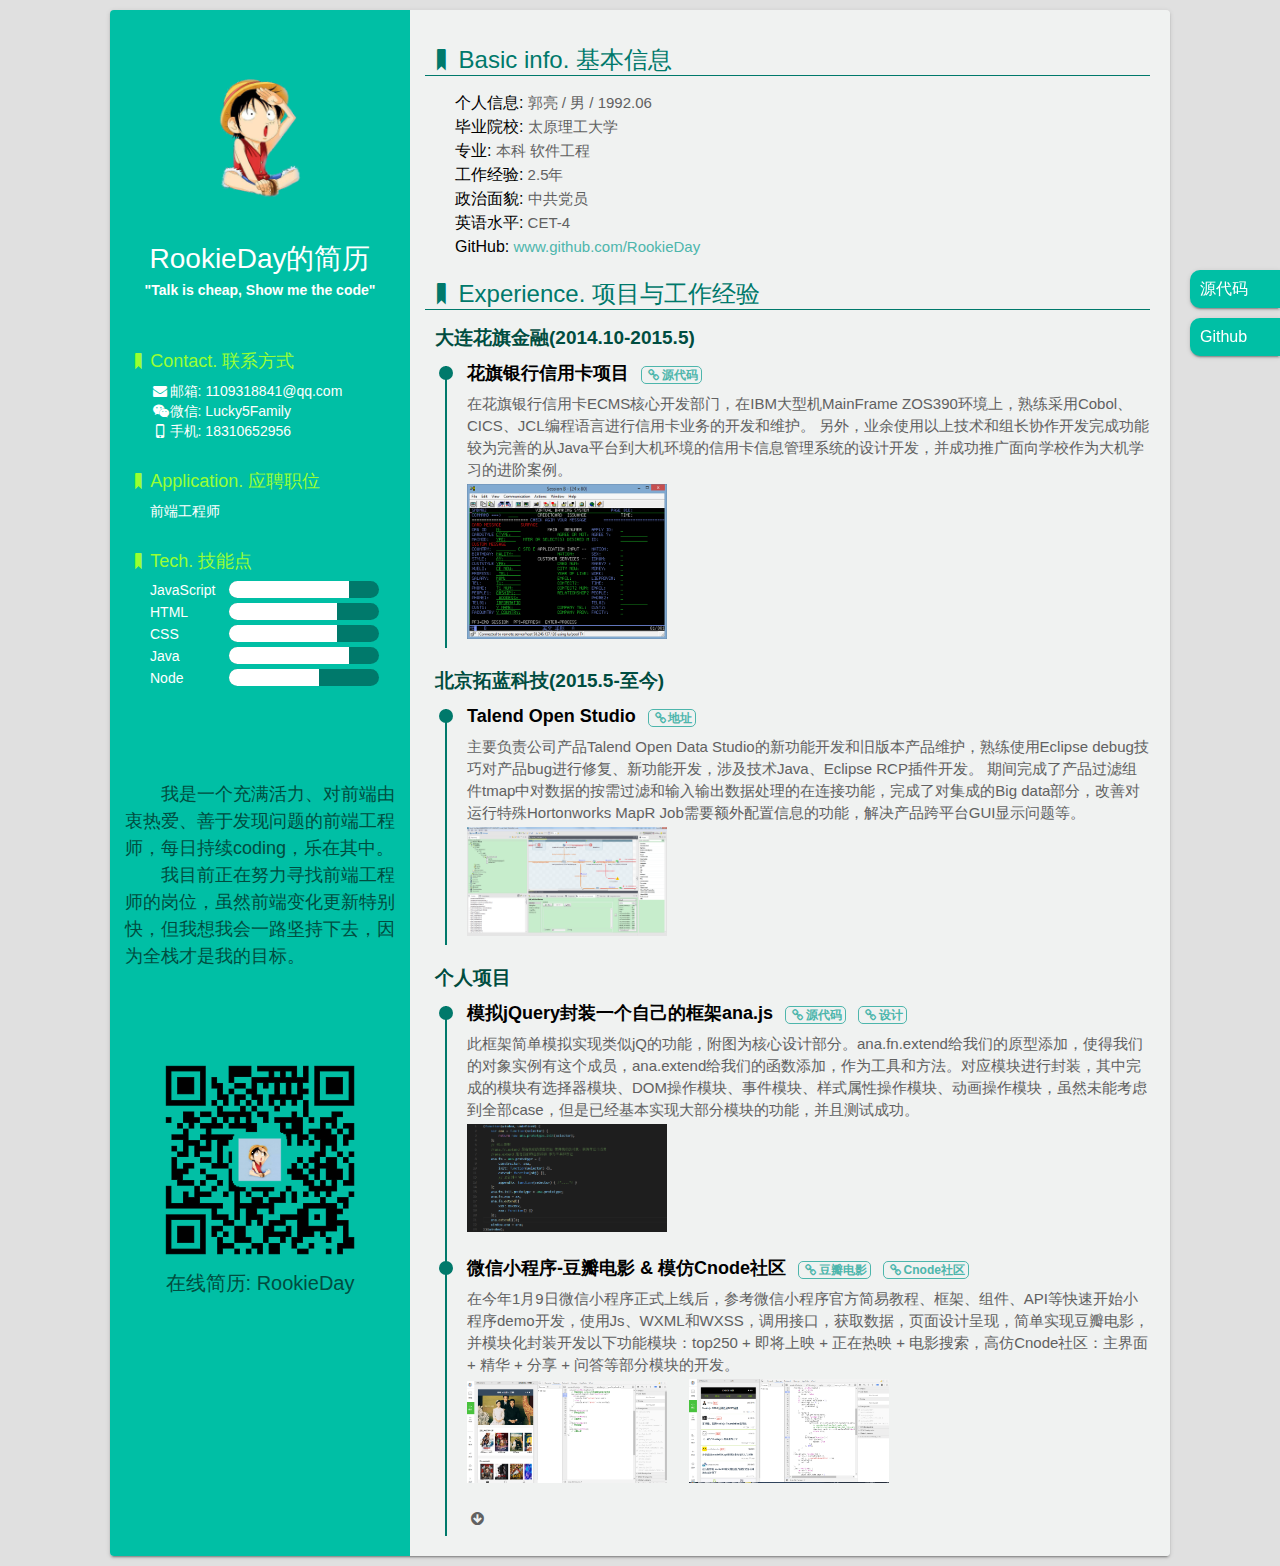
==== print1.html @ 3bf45c66 "update" ====
<!DOCTYPE html>
<html lang="en">

<head>
    <meta charset="UTF-8">
    <title>RookieDay的简历</title>
    <meta name="resume" content="RookieDay 前端求职简历">
    <link rel="stylesheet" href="css/style.css">
    <link rel="stylesheet" href="css/fontello.css">
    <link rel="icon" href="favicon.ico">
</head>

<body>
    <aside>
        <ul>
            <li>
                <a href="https://github.com/RookieDay/resume" target="_blank">源代码</a>
            </li>
            <li>
                <a href="https://github.com/RookieDay" target="blank">Github</a>
            </li>
        </ul>
    </aside>

    <div class="container">
        <div class="slidebar">
            <div class="title">
                <img src="img/head.png" alt="">
                <h1>RookieDay的简历</h1>
                <h2>"Talk is cheap, Show me the code"</h2>
            </div>
            <ul class="slide-info">
                <li class="someRight">
                    <dt><i class="icon-bookmark"></i>Contact. 联系方式</dt>
                    <dd><i class="icon-mail-alt"></i>邮箱: <a href="1109318841@qq.com" target="_blank">1109318841@qq.com</a></dd>
                    <dd><i class="icon-wechat"></i>微信: Lucky5Family</dd>
                    <dd><i class="icon-mobile"></i>手机: 18310652956</a>
                    </dd>
                </li>
                <li class="someRight">
                    <dt><i class="icon-bookmark"></i>Application. 应聘职位</dt>
                    <dd>前端工程师</dd>
                </li>
                <li class="skill">
                    <dt><i class="icon-bookmark"></i>Tech. 技能点</dt>
                    <dd>
                        <div class="skill-name">JavaScript</div>
                        <div class="skill-bar-wrap">
                            <div class="skill-bar" style="width: 80%"></div>
                        </div>
                    </dd>
                    <dd>
                        <div class="skill-name">HTML</div>
                        <div class="skill-bar-wrap">
                            <div class="skill-bar" style="width: 72%"></div>
                        </div>
                    </dd>
                    <dd>
                        <div class="skill-name">CSS</div>
                        <div class="skill-bar-wrap">
                            <div class="skill-bar" style="width: 72%"></div>
                        </div>
                    </dd>
                    <dd>
                        <div class="skill-name">Java</div>
                        <div class="skill-bar-wrap">
                            <div class="skill-bar" style="width: 80%"></div>
                        </div>
                    </dd>
                    <dd>
                        <div class="skill-name">Node</div>
                        <div class="skill-bar-wrap">
                            <div class="skill-bar" style="width: 60%"></div>
                        </div>
                    </dd>
                </li>
            </ul>
            <div class="note">
                <p>我是一个充满活力、对前端由衷热爱、善于发现问题的前端工程师，每日持续coding，乐在其中。</p>
                <p>我目前正在努力寻找前端工程师的岗位，虽然前端变化更新特别快，但我想我会一路坚持下去，因为全栈才是我的目标。</p>
            </div>
            <div class="qr">
                <div class="qr-in">
                    <img src="img/QR.jpg" alt="">
                    <p>在线简历: <a href="https://rookieday.github.io/" target="_blank">RookieDay</a></p>
                </div>
            </div>
        </div>
        <div class="main">
            <ul class="main-info">
                <li class="someRight">
                    <dt><i class="icon-bookmark"></i>Basic info. 基本信息</dt>
                    <dd><span>个人信息:</span> 郭亮 / 男 / 1992.06</dd>
                    <dd><span>毕业院校:</span> 太原理工大学</dd>
                    <dd><span>专业:</span> 本科 软件工程</dd>
                    <dd><span>工作经验:</span> 2.5年</dd>
                    <dd><span>政治面貌:</span> 中共党员</dd>
                    <dd><span>英语水平:</span> CET-4</dd>
                    <dd><span>GitHub:</span>
                        <a href="https://github.com/RookieDay" target="_blank">www.github.com/RookieDay</a>
                    </dd>
                </li>
                <li>
                    <dt><i class="icon-bookmark"></i>Experience. 项目与工作经验</dt>
                    <h3>大连花旗金融(2014.10-2015.5)</h3>
                    <ul class="exp">
                        <li>
                            <div class="circle"></div>
                            <h4>花旗银行信用卡项目
                                <a href="https://github.com/RookieDay/VirtualBank" target="_blank"><i class="icon-link"></i>源代码</a>
                            </h4>
                            <p>在花旗银行信用卡ECMS核心开发部门，在IBM大型机MainFrame ZOS390环境上，熟练采用Cobol、CICS、JCL编程语言进行信用卡业务的开发和维护。 另外，业余使用以上技术和组长协作开发完成功能较为完善的从Java平台到大机环境的信用卡信息管理系统的设计开发，并成功推广面向学校作为大机学习的进阶案例。
                            </p>
                            <img src="img/menu.png" alt="">
                        </li>
                    </ul>
                    <h3>北京拓蓝科技(2015.5-至今)</h3>
                    <ul class="exp">
                        <li>
                            <div class="circle"></div>
                            <h4>Talend Open Studio
                                <a href="https://github.com/guol-talend" target="_blank"><i class="icon-link"></i>地址</a>
                            </h4>
                            <p>主要负责公司产品Talend Open Data Studio的新功能开发和旧版本产品维护，熟练使用Eclipse debug技巧对产品bug进行修复、新功能开发，涉及技术Java、Eclipse RCP插件开发。 期间完成了产品过滤组件tmap中对数据的按需过滤和输入输出数据处理的在连接功能，完成了对集成的Big data部分，改善对运行特殊Hortonworks MapR Job需要额外配置信息的功能，解决产品跨平台GUI显示问题等。
                            </p>
                            <img src="img/talend.png" alt="">
                        </li>
                    </ul>

                    <h3>个人项目</h3>
                    <ul class="exp">
                        <li>
                            <div class="circle"></div>
                            <h4>
                                模拟jQuery封装一个自己的框架ana.js
                                <a href="https://github.com/RookieDay/Porject/tree/master/%E6%A1%86%E6%9E%B6" target="_blank"><i class="icon-link"></i>源代码</a>
                                <a href="https://github.com/RookieDay/anajs" target="_blank"><i class="icon-link"></i>设计</a>
                            </h4>
                            <p>此框架简单模拟实现类似jQ的功能，附图为核心设计部分。ana.fn.extend给我们的原型添加，使得我们的对象实例有这个成员，ana.extend给我们的函数添加，作为工具和方法。对应模块进行封装，其中完成的模块有选择器模块、DOM操作模块、事件模块、样式属性操作模块、动画操作模块，虽然未能考虑到全部case，但是已经基本实现大部分模块的功能，并且测试成功。
                            </p>
                            <img src="img/prototype.png">
                        </li>
                        <li>
                            <div class="circle"></div>
                            <h4>
                                微信小程序-豆瓣电影 & 模仿Cnode社区
                                <a href="https://github.com/RookieDay/Porject/tree/master/%E5%B0%8F%E7%A8%8B%E5%BA%8F/DouBan_Movie" target="_blank"><i class="icon-link"></i>豆瓣电影</a>
                                <a href="https://github.com/RookieDay/Porject/tree/master/%E5%B0%8F%E7%A8%8B%E5%BA%8F/cnode" target="_blank"><i class="icon-link"></i>Cnode社区</a>
                            </h4>
                            <p>在今年1月9日微信小程序正式上线后，参考微信小程序官方简易教程、框架、组件、API等快速开始小程序demo开发，使用Js、WXML和WXSS，调用接口，获取数据，页面设计呈现，简单实现豆瓣电影，并模块化封装开发以下功能模块：top250 + 即将上映 + 正在热映 + 电影搜索，高仿Cnode社区：主界面 + 精华 + 分享 + 问答等部分模块的开发。
                            </p>
                            <img src="img/douban.png"> &nbsp;&nbsp;&nbsp;
                            <img src="img/cnode.png" alt="">
                        </li>
                        <li>
                            <dd><i class="icon-down-circled"></i></dd>
                        </li>

                    </ul>
                </li>

            </ul>
        </div>
    </div>

</body>

</html>
---- css/style.css ----
* {
    margin: 0;
    padding: 0;
}

body {
    background: #e0e0e0;
    font-family: 'Helvetica Neue', Helvetica, 'Lucida Grande', Arial, 'Hiragino Sans GB', 微软雅黑, 'WenQuanYi Micro Hei', STHeiti, SimSun, sans-serif;
    min-width: 1080px;
}

ul,
li {
    list-style: none;
}

a {
    text-decoration: none;
}

h1,
h2,
h3,
h4,
h5,
dt,
dd,
p {
    cursor: default;
}

aside {
    position: fixed;
    right: 0;
    top: 30%;
    z-index: 2;
}

aside li {
    margin-bottom: 10px;
    border-radius: 10px 0 0 10px;
    background: #00bfa5;
    box-shadow: 0 2px 2px 0 rgba(0, 0, 0, .14), 0 3px 1px -2px rgba(0, 0, 0, .2), 0 1px 5px 0 rgba(0, 0, 0, .12);
}

aside a {
    color: #fff;
    display: inline-block;
    width: 80px;
    height: 38px;
    line-height: 38px;
    padding-left: 10px;
}

.container {
    position: relative;
    margin: 10px auto;
    box-shadow: 0 2px 2px 0 rgba(0, 0, 0, .14), 0 3px 1px -2px rgba(0, 0, 0, .2), 0 1px 5px 0 rgba(0, 0, 0, .12);
    width: 1060px;
    overflow: hidden;
    border-radius: 4px;
}

.slidebar {
    position: absolute;
    top: 0;
    bottom: 0;
    width: 300px;
    padding: 15px 15px 10000px;
    background: #00bfa5;
    color: #fff;
    line-height: 1.5;
    -webkit-box-sizing: border-box;
    -moz-box-sizing: border-box;
    box-sizing: border-box;
    margin-bottom: -10000px;
}

.title {
    margin: 25px 0 20px;
    text-align: center;
}

.title img {
    display: block;
    margin: 0 auto 5px;
    width: 220px;
}

h1 {
    font-size: 28px;
    font-weight: normal;
}

h2 {
    font-size: 14px;
}

.slide-info li {
    padding-top: 20px;
}

.slide-info dt {
    font-size: 18px;
    color: #9f3;
    line-height: 40px;
}

.slide-info dd {
    font-size: 14px;
    line-height: 20px;
}

.someRight dd {
    margin-left: 25px;
}

.someRight a {
    color: #fff;
}

.skill {
    position: relative;
}

.skill-name {
    width: 100px;
    font-size: 14px;
    display: inline-block;
    position: relative;
    left: 25px;
    top: -3px;
}

.skill-bar-wrap {
    height: 17px;
    width: 150px;
    background: #00796b;
    display: inline-block;
    border-radius: 20px;
}

.skill-bar {
    height: 17px;
    background: #fff;
    border-radius: 20px 0 0 20px;
}

.note {
    text-indent: 2em;
    margin-top: 90px;
    color: #004d40;
    font-size: 18px;
}

.qr {
    margin-top: 90px;
    font-size: 20px;
    text-align: center;
    color: #004d40;
}

.qr-in {
    margin: 0 auto;
}

.qr-in img {
    width: 200px;
}

.qr-in a {
    color: #004d40;
}

.main {
    position: relative;
    left: 300px;
    width: 720px;
    padding: 15px 20px 10000px;
    background: #f0f2f1;
    margin-bottom: -10000px;
}

.main a {
    color: #4db6ac;
}

.main-info>li {
    padding-top: 20px;
}

.main-info dt {
    font-size: 24px;
    color: #00796b;
    line-height: 30px;
    border-bottom: 1px solid #00796b;
    margin: 0 0 15px -5px;
}

.main-info dd {
    font-size: 15px;
    line-height: 24px;
    color: #616161;
}

.main-info span {
    color: #000;
    font-size: 16px;
}

h3 {
    font-size: 19px;
    color: #004d40;
    margin: 0 0 15px 5px;
}

h4 {
    line-height: 30px;
    font-size: 18px;
    color: #000;
    position: relative;
    bottom: 3px;
}

h5 {
    clear: both;
    font-size: 16px;
    color: #000;
    line-height: 25px;
}

.fa {
    margin-right: 2px;
}

h4 a,
h5 a {
    font-size: 12px;
    border: 1px solid #4db6ac;
    padding: 1px 3px;
    border-radius: 5px;
    margin-left: 7px;
}

.circle {
    height: 14px;
    width: 14px;
    border-radius: 100%;
    background: #00796b;
    float: left;
    position: absolute;
    left: -28px;
    top: 5px;
}

.exp {
    border-left: 2px solid #00796b;
    margin-left: 15px;
}

.exp p {
    font-size: 15px;
    color: #616161;
    line-height: 22px;
    margin-bottom: 3px;
}

.exp>li {
    position: relative;
    top: -5px;
    margin: 0 0 20px 20px;
}

.exp img {
    width: 200px;
}

.exp ul>li {
    margin: 0 0 12px 0;
}

footer {
    margin: 30px 0 20px;
}

footer p {
    text-align: center;
    color: #616161;
    font-size: 14px;
}

footer a {
    color: #616161;
}

.throb {
    -webkit-animation: throb 3.33s ease-in-out infinite;
    animation: throb 3.33s ease-in-out infinite;
}

@-webkit-keyframes throb {
    0% {
        -webkit-transform: scale(1);
    }
    50% {
        -webkit-transform: scale(0.8);
    }
    100% {
        -webkit-transform: scale(1);
    }
}

@keyframes throb {
    0% {
        transform: scale(1);
    }
    50% {
        transform: scale(18);
    }
    100% {
        transform: scale(1);
    }
}
---- css/fontello.css ----
@font-face {
  font-family: 'fontello';
  src: url('../font/fontello.eot?84853991');
  src: url('../font/fontello.eot?84853991#iefix') format('embedded-opentype'),
       url('../font/fontello.woff2?84853991') format('woff2'),
       url('../font/fontello.woff?84853991') format('woff'),
       url('../font/fontello.ttf?84853991') format('truetype'),
       url('../font/fontello.svg?84853991#fontello') format('svg');
  font-weight: normal;
  font-style: normal;
}
/* Chrome hack: SVG is rendered more smooth in Windozze. 100% magic, uncomment if you need it. */
/* Note, that will break hinting! In other OS-es font will be not as sharp as it could be */
/*
@media screen and (-webkit-min-device-pixel-ratio:0) {
  @font-face {
    font-family: 'fontello';
    src: url('../font/fontello.svg?84853991#fontello') format('svg');
  }
}
*/
 
 [class^="icon-"]:before, [class*=" icon-"]:before {
  font-family: "fontello";
  font-style: normal;
  font-weight: normal;
  speak: none;
 
  display: inline-block;
  text-decoration: inherit;
  width: 1em;
  margin-right: .2em;
  text-align: center;
  /* opacity: .8; */
 
  /* For safety - reset parent styles, that can break glyph codes*/
  font-variant: normal;
  text-transform: none;
 
  /* fix buttons height, for twitter bootstrap */
  line-height: 1em;
 
  /* Animation center compensation - margins should be symmetric */
  /* remove if not needed */
  margin-left: .2em;
 
  /* you can be more comfortable with increased icons size */
  /* font-size: 120%; */
 
  /* Font smoothing. That was taken from TWBS */
  -webkit-font-smoothing: antialiased;
  -moz-osx-font-smoothing: grayscale;
 
  /* Uncomment for 3D effect */
  /* text-shadow: 1px 1px 1px rgba(127, 127, 127, 0.3); */
}
 
.icon-link:before { content: '\e800'; } /* '' */
.icon-heart:before { content: '\e801'; } /* '' */
.icon-bookmark:before { content: '\e802'; } /* '' */
.icon-mobile:before { content: '\e803'; } /* '' */
.icon-down-circled:before { content: '\f0ab'; } /* '' */
.icon-mail-alt:before { content: '\f0e0'; } /* '' */
.icon-wechat:before { content: '\f1d7'; } /* '' */
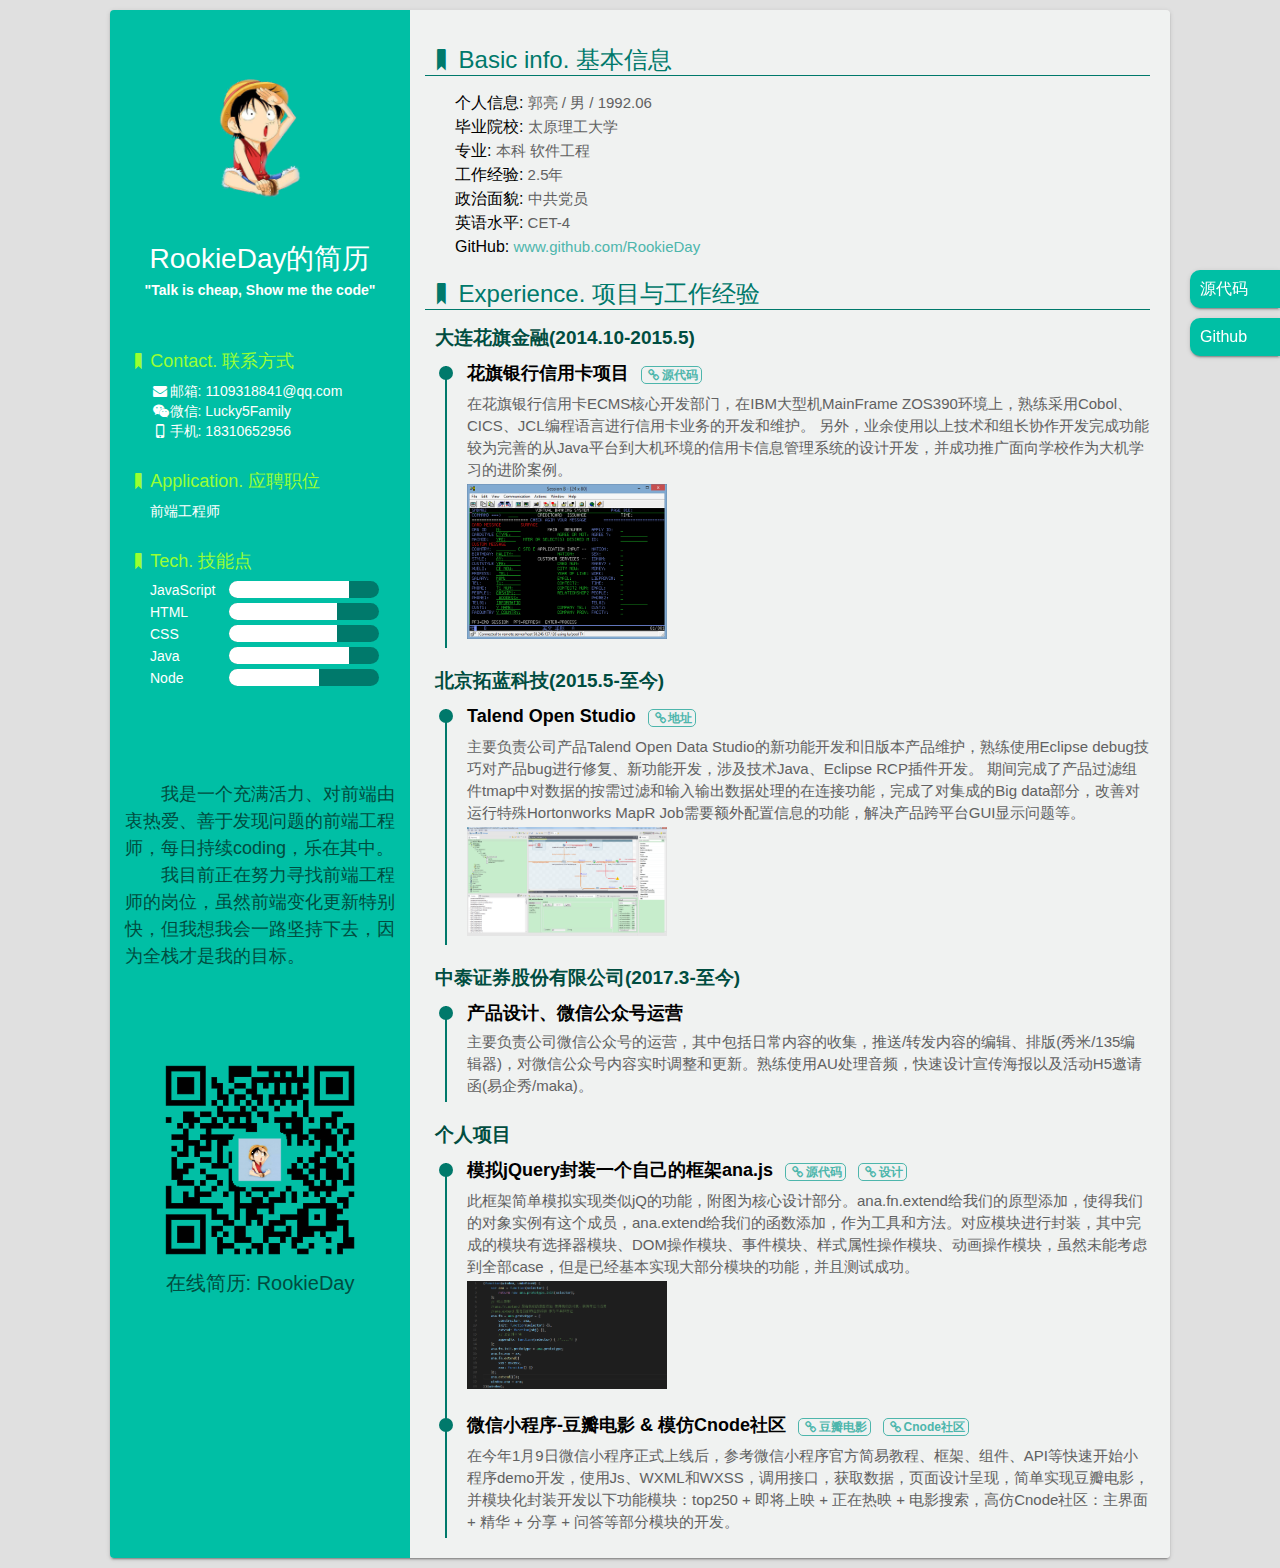
==== commit 8053cb9e: "update" ====
--- a/print1.html
+++ b/print1.html
@@ -127,6 +127,21 @@
                         </li>
                     </ul>
 
+
+                    <h3>中泰证券股份有限公司(2017.3-至今)</h3>
+                    <ul class="exp">
+                        <li>
+                            <div class="circle"></div>
+                            <h4>产品设计、微信公众号运营
+                                <!--<a href="https://github.com/guol-talend" target="_blank"><i class="icon-link"></i>地址</a>-->
+                            </h4>
+                            <p>主要负责公司微信公众号的运营，其中包括日常内容的收集，推送/转发内容的编辑、排版(秀米/135编辑器)，对微信公众号内容实时调整和更新。熟练使用AU处理音频，快速设计宣传海报以及活动H5邀请函(易企秀/maka)。
+                            </p>
+
+                            <!--<img src="img/talend.png" alt="">-->
+                        </li>
+                    </ul>
+
                     <h3>个人项目</h3>
                     <ul class="exp">
                         <li>
@@ -147,14 +162,13 @@
                                 <a href="https://github.com/RookieDay/Porject/tree/master/%E5%B0%8F%E7%A8%8B%E5%BA%8F/DouBan_Movie" target="_blank"><i class="icon-link"></i>豆瓣电影</a>
                                 <a href="https://github.com/RookieDay/Porject/tree/master/%E5%B0%8F%E7%A8%8B%E5%BA%8F/cnode" target="_blank"><i class="icon-link"></i>Cnode社区</a>
                             </h4>
-                            <p>在今年1月9日微信小程序正式上线后，参考微信小程序官方简易教程、框架、组件、API等快速开始小程序demo开发，使用Js、WXML和WXSS，调用接口，获取数据，页面设计呈现，简单实现豆瓣电影，并模块化封装开发以下功能模块：top250 + 即将上映 + 正在热映 + 电影搜索，高仿Cnode社区：主界面 + 精华 + 分享 + 问答等部分模块的开发。
-                            </p>
-                            <img src="img/douban.png"> &nbsp;&nbsp;&nbsp;
-                            <img src="img/cnode.png" alt="">
+                            <p>在今年1月9日微信小程序正式上线后，参考微信小程序官方简易教程、框架、组件、API等快速开始小程序demo开发，使用Js、WXML和WXSS，调用接口，获取数据，页面设计呈现，简单实现豆瓣电影，并模块化封装开发以下功能模块：top250 + 即将上映 + 正在热映 + 电影搜索，高仿Cnode社区：主界面 + 精华 + 分享 + 问答等部分模块的开发。</p>
+                            <!--<img src="img/douban.png"> &nbsp;&nbsp;&nbsp;
+                            <img src="img/cnode.png" alt="">-->
                         </li>
-                        <li>
+                        <!--<li>
                             <dd><i class="icon-down-circled"></i></dd>
-                        </li>
+                        </li>-->
 
                     </ul>
                 </li>
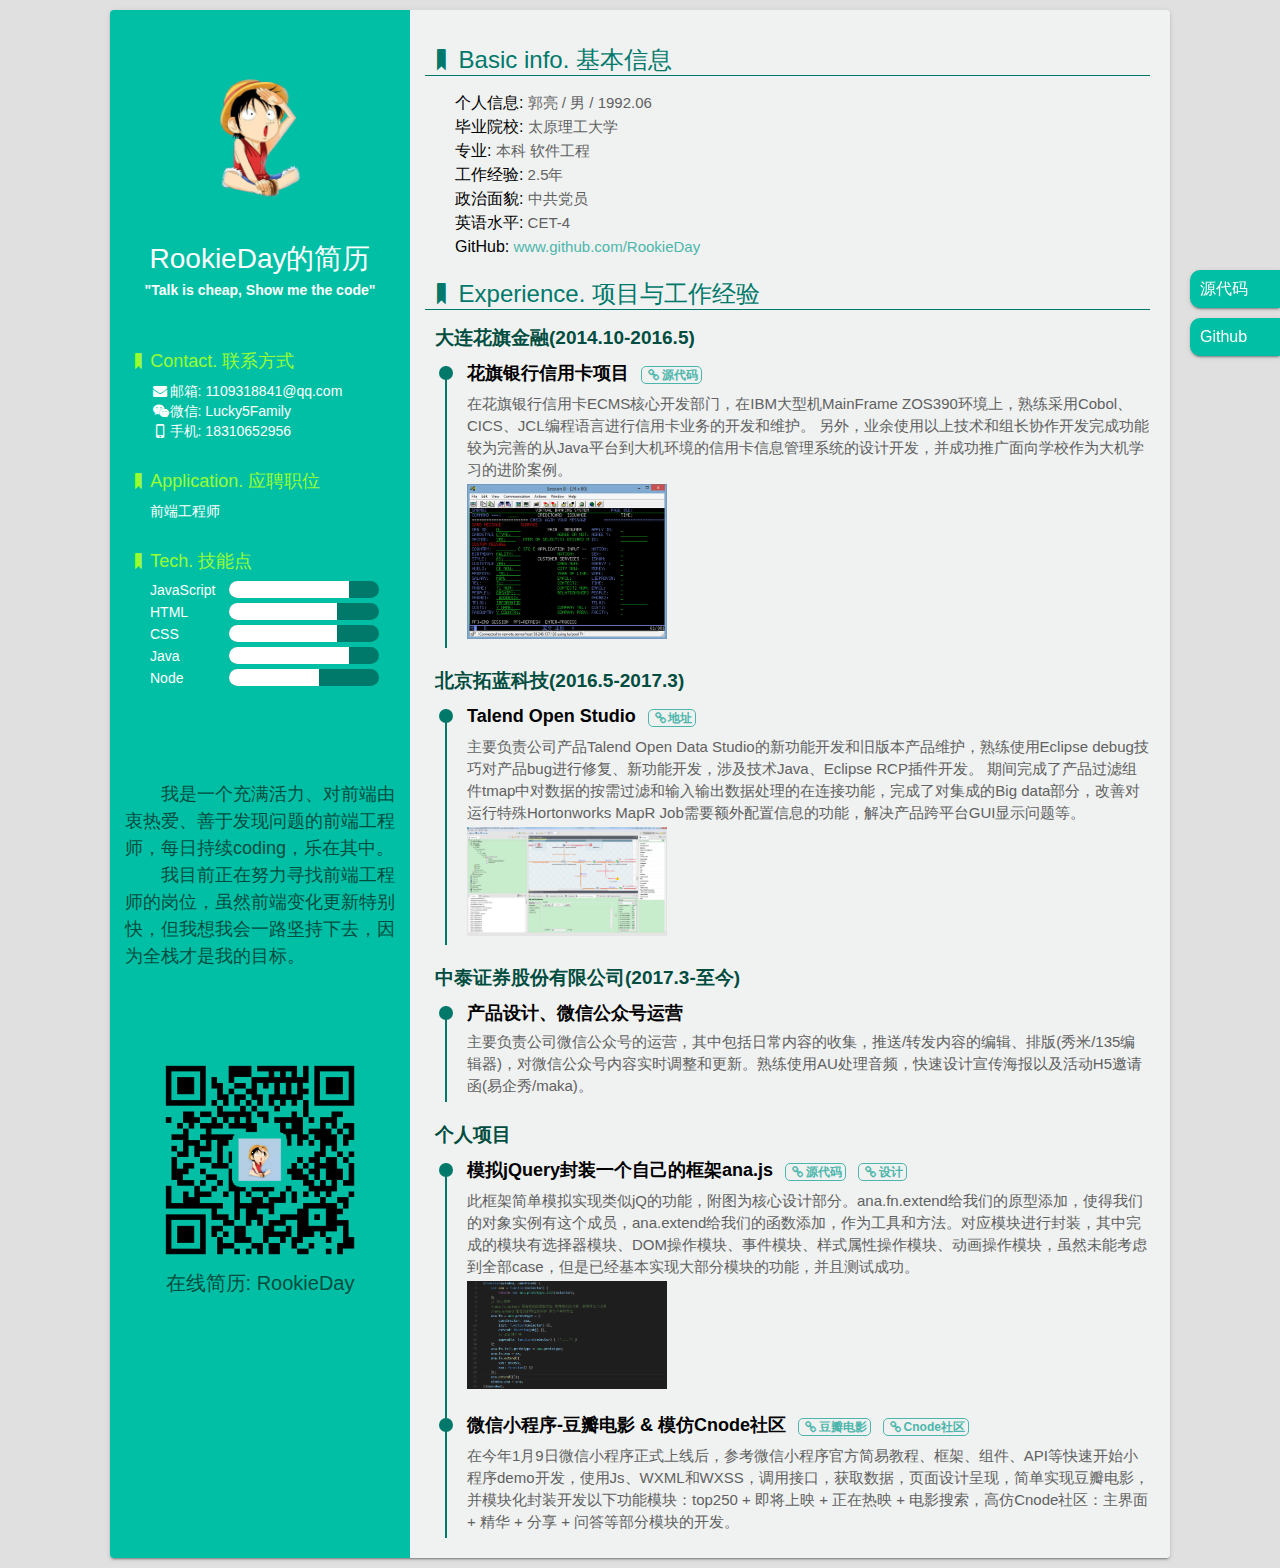
==== commit b6297ffc: "update" ====
--- a/print1.html
+++ b/print1.html
@@ -102,7 +102,7 @@
                 </li>
                 <li>
                     <dt><i class="icon-bookmark"></i>Experience. 项目与工作经验</dt>
-                    <h3>大连花旗金融(2014.10-2015.5)</h3>
+                    <h3>大连花旗金融(2014.10-2016.5)</h3>
                     <ul class="exp">
                         <li>
                             <div class="circle"></div>
@@ -114,7 +114,7 @@
                             <img src="img/menu.png" alt="">
                         </li>
                     </ul>
-                    <h3>北京拓蓝科技(2015.5-至今)</h3>
+                    <h3>北京拓蓝科技(2016.5-2017.3)</h3>
                     <ul class="exp">
                         <li>
                             <div class="circle"></div>
@@ -126,8 +126,6 @@
                             <img src="img/talend.png" alt="">
                         </li>
                     </ul>
-
-
                     <h3>中泰证券股份有限公司(2017.3-至今)</h3>
                     <ul class="exp">
                         <li>
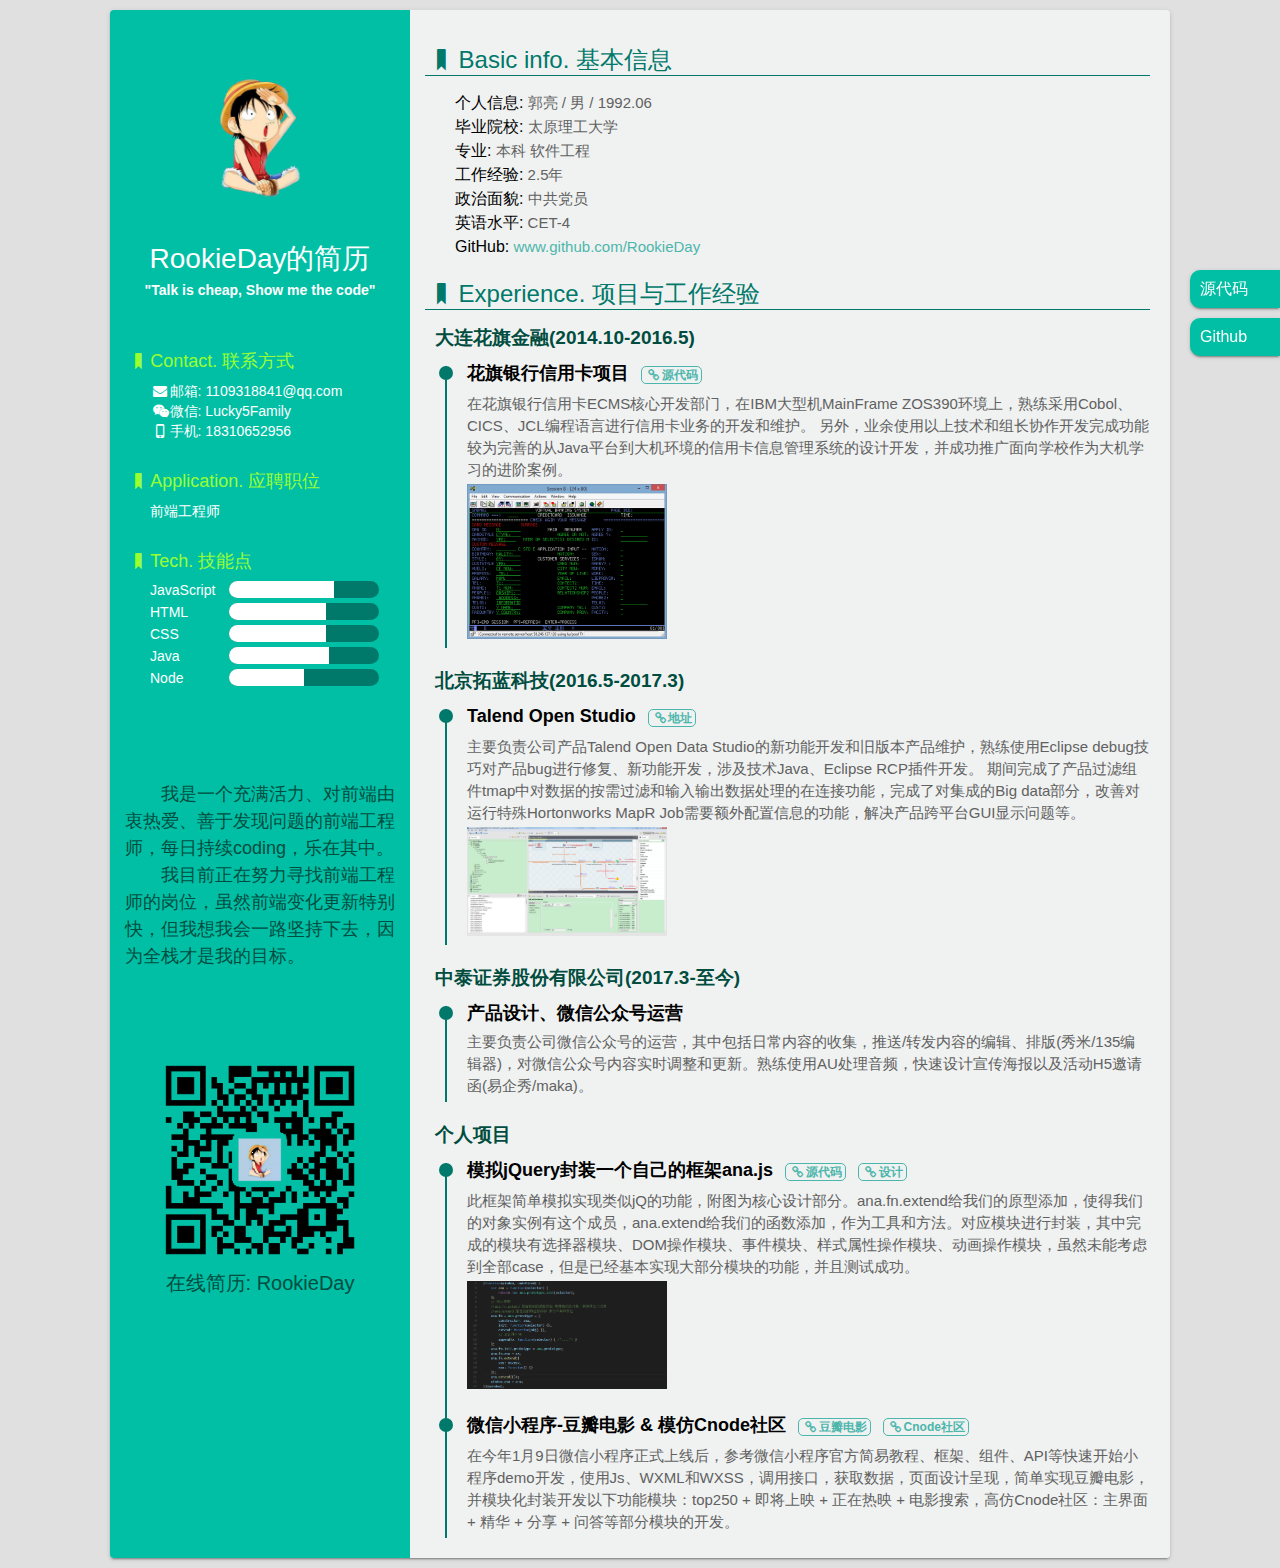
==== commit 930ca4e6: "update" ====
--- a/print1.html
+++ b/print1.html
@@ -46,31 +46,31 @@
                     <dd>
                         <div class="skill-name">JavaScript</div>
                         <div class="skill-bar-wrap">
-                            <div class="skill-bar" style="width: 80%"></div>
+                            <div class="skill-bar" style="width: 70%"></div>
                         </div>
                     </dd>
                     <dd>
                         <div class="skill-name">HTML</div>
                         <div class="skill-bar-wrap">
-                            <div class="skill-bar" style="width: 72%"></div>
+                            <div class="skill-bar" style="width: 65%"></div>
                         </div>
                     </dd>
                     <dd>
                         <div class="skill-name">CSS</div>
                         <div class="skill-bar-wrap">
-                            <div class="skill-bar" style="width: 72%"></div>
+                            <div class="skill-bar" style="width: 65%"></div>
                         </div>
                     </dd>
                     <dd>
                         <div class="skill-name">Java</div>
                         <div class="skill-bar-wrap">
-                            <div class="skill-bar" style="width: 80%"></div>
+                            <div class="skill-bar" style="width: 67%"></div>
                         </div>
                     </dd>
                     <dd>
                         <div class="skill-name">Node</div>
                         <div class="skill-bar-wrap">
-                            <div class="skill-bar" style="width: 60%"></div>
+                            <div class="skill-bar" style="width: 50%"></div>
                         </div>
                     </dd>
                 </li>
--- a/css/style.css
+++ b/css/style.css
@@ -280,7 +280,7 @@
 }
 
 footer {
-    margin: 30px 0 20px;
+    margin: 20px 0 10px;
 }
 
 footer p {
